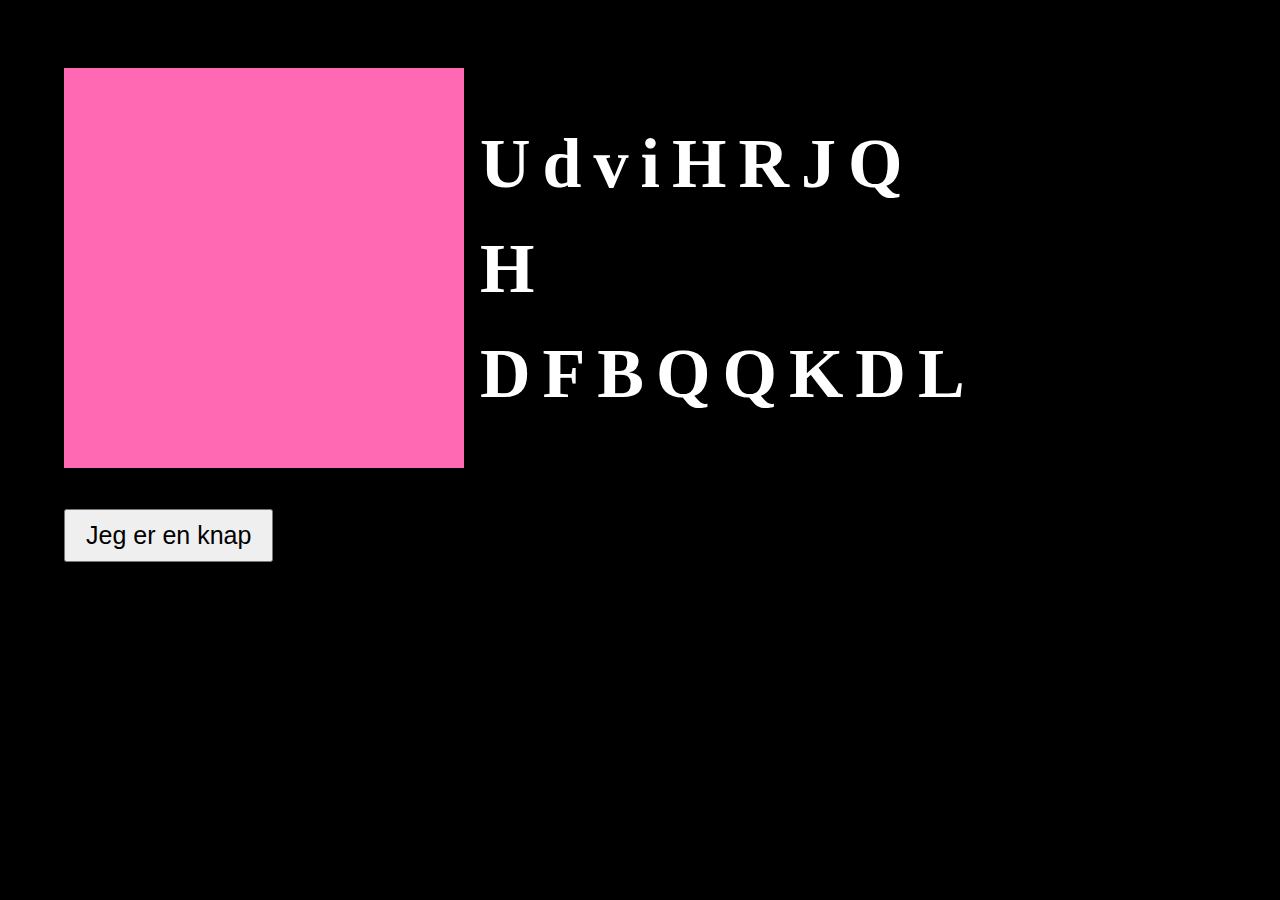
==== HTML/index.html @ 408a9412 "Opsat Repo + oprettet forside + lavet forside animation" ====
<!DOCTYPE html>
<html lang="en">
  <head>
    <meta charset="UTF-8" />
    <meta name="viewport" content="width=device-width, initial-scale=1.0" />
    <title>Document</title>
    <link rel="stylesheet" href="../Assets/CSS/globalStyle.css" />
    <link rel="stylesheet" href="../Assets/CSS/index.css" />
    <script src="../Assets/JS/app.js" defer></script>
  </head>
  <body>
    <header></header>

    <main>
      <article class="hero">
        <div class="contentWrapper">
          <div class="heroImgDiv">
            <img class="heroImg" src="" alt="" />
          </div>
          <h1>
            Udvikler <br />
            & <br />
            Designer
          </h1>
        </div>
        <button class="heroBtn">Jeg er en knap</button>
      </article>
    </main>

    <footer></footer>
  </body>
</html>
---- Assets/CSS/globalStyle.css ----
*,
*::before,
*::after{
    box-sizing: border-box;
}

:root{
    --stdPadding: 0px;
    --stdMargin: 0px;
}

body{
    margin: 0;
    padding: 0;
    line-height: 1.5;
    background-color: black;
}

p,
h1,
h2,
h3,
h4{
    color: white;
}
---- Assets/CSS/index.css ----
.hero {
    display: flex;
    flex-direction: column; 
    padding-left: 4rem;
    padding-top: 4rem;
    gap: 1rem; 
  }
  
  .contentWrapper {
    display: flex;
    align-items: center; 
    justify-content: space-between; 
    gap: 1rem; 
    width: 100%; 
  }
  
  .heroImgDiv {
    background-color: hotpink;
    width: 400px;
    height: 400px;
  }
  
  .hero h1 {
    flex: 1; 
    font-size: 70px; 
    letter-spacing: 12px;
  }
  
  .heroBtn {
    margin-top: 20px; 
    padding: 10px 20px; 
    width: auto; 
    align-self: flex-start; 
    font-size: 25px;
  }
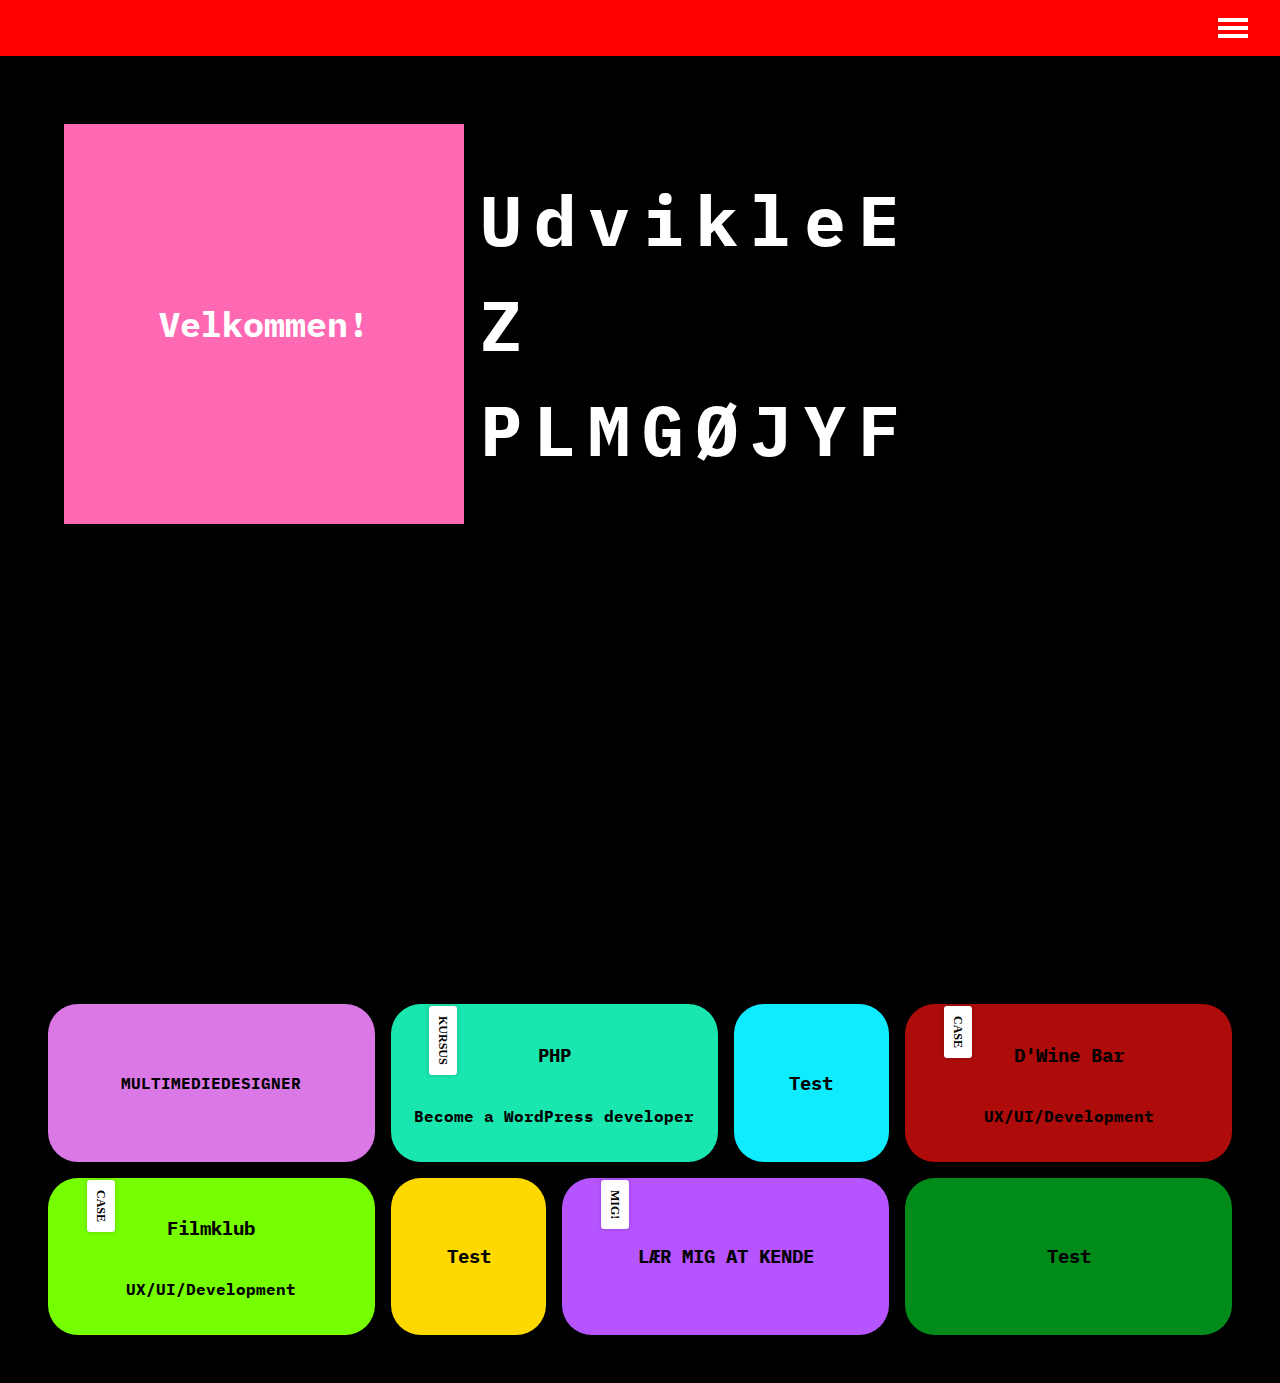
==== commit d2236982: "Forside + animation" ====
--- a/HTML/index.html
+++ b/HTML/index.html
@@ -9,13 +9,27 @@
     <script src="../Assets/JS/app.js" defer></script>
   </head>
   <body>
-    <header></header>
+    <header>
+      <nav class="navbar">
+        <ul class="nav-list" id="nav-list">
+          <li><a href="#">Home</a></li>
+          <li><a href="#">About</a></li>
+          <li><a href="#">Services</a></li>
+          <li><a href="#">Contact</a></li>
+        </ul>
+        <div class="menu-icon" id="menu-icon">
+          <div class="bar bar1"></div>
+          <div class="bar bar2"></div>
+          <div class="bar bar3"></div>
+        </div>
+      </nav>
+    </header>
 
     <main>
-      <article class="hero">
+      <section id="secId1" class="hero">
         <div class="contentWrapper">
           <div class="heroImgDiv">
-            <img class="heroImg" src="" alt="" />
+            <div class="greetingText">Velkommen!</div>
           </div>
           <h1>
             Udvikler <br />
@@ -23,8 +37,58 @@
             Designer
           </h1>
         </div>
-        <button class="heroBtn">Jeg er en knap</button>
-      </article>
+      </section>
+      <section class="FEPSection">
+        <div class="FepWrapper">
+          <div class="boxDiv box1">
+            <a href="link-to-multimediadesigner" class="boxLink">
+              <p>MULTIMEDIEDESIGNER</p>
+            </a>
+          </div>
+          <div class="boxDiv box2">
+            <a href="link-to-php" class="boxLink">
+              <span class="label">KURSUS</span>
+              <h3>PHP</h3>
+              <p>Become a WordPress developer</p>
+            </a>
+          </div>
+          <div class="boxDiv box3">
+            <a href="link-to-test1" class="boxLink">
+              <h3>Test</h3>
+            </a>
+          </div>
+          <div class="boxDiv box4">
+            <a href="link-to-dwine-bar" class="boxLink">
+              <span class="label">CASE</span>
+              <h3>D'Wine Bar</h3>
+              <p>UX/UI/Development</p>
+            </a>
+          </div>
+          <div class="boxDiv box5">
+            <a href="link-to-filmklub" class="boxLink">
+              <span class="label">CASE</span>
+              <h3>Filmklub</h3>
+              <p>UX/UI/Development</p>
+            </a>
+          </div>
+          <div class="boxDiv box6">
+            <a href="link-to-test2" class="boxLink">
+              <h3>Test</h3>
+            </a>
+          </div>
+          <div class="boxDiv box7">
+            <a href="link-to-laer-mig" class="boxLink">
+              <span class="label">MIG!</span>
+              <h3>LÆR MIG AT KENDE</h3>
+            </a>
+          </div>
+          <div class="boxDiv box8">
+            <a href="link-to-test3" class="boxLink">
+              <h3>Test</h3>
+            </a>
+          </div>
+        </div>
+      </section>
     </main>
 
     <footer></footer>
--- a/Assets/CSS/globalStyle.css
+++ b/Assets/CSS/globalStyle.css
@@ -1,3 +1,5 @@
+@import url('https://fonts.googleapis.com/css2?family=IBM+Plex+Mono:ital,wght@0,100;0,200;0,300;0,400;0,500;0,600;0,700;1,100;1,200;1,300;1,400;1,500;1,600;1,700&display=swap');
+
 *,
 *::before,
 *::after{
@@ -8,6 +10,11 @@
     --stdPadding: 0px;
     --stdMargin: 0px;
 }
+
+html {
+    scroll-behavior: smooth;
+  }
+  
 
 body{
     margin: 0;
@@ -21,5 +28,80 @@
 h2,
 h3,
 h4{
+    font-family: "IBM Plex Mono", monospace;
     color: white;
-}+}
+
+
+.navbar {
+    display: flex;
+    padding: 1rem 2rem;
+    background-color: red;
+    position: sticky; 
+    top: 0; 
+    z-index: 1000; 
+}
+
+
+.menu-icon {
+    display: flex;
+    flex-direction: column;
+    cursor: pointer;
+    width: 30px;
+    margin-left: auto; 
+}
+
+.nav-list {
+    list-style: none;
+    display: flex;
+    gap: 2rem;
+    margin: 0;
+}
+
+.nav-list li a {
+    color: white; 
+    text-decoration: none;
+    font-weight: bold;
+    font-size: 50px;
+    padding-top: 5rem;
+}
+
+.bar {
+    height: 4px;
+    width: 100%;
+    background-color: white; 
+    margin: 2px 0;
+    transition: 0.3s;
+}
+
+#nav-list {
+    display: none; 
+    position: absolute; 
+    top: 3rem; 
+    right: 0; 
+    background-color: grey; 
+    width: 50%; 
+    height: 100vh;
+    padding: 1rem 0; 
+    text-align: center;
+}
+
+
+  /* Active class til burgermenu */
+#nav-list.active {
+    display: block; 
+}
+
+  /* Burgerbar animation = x */
+
+  .menu-icon.open .bar1 {
+    transform: rotate(45deg) translate(5px, 5px); 
+}
+
+.menu-icon.open .bar2 {
+    opacity: 0; 
+}
+
+.menu-icon.open .bar3 {
+    transform: rotate(-45deg) translate(5px, -5px); 
+}
--- a/Assets/CSS/index.css
+++ b/Assets/CSS/index.css
@@ -1,9 +1,12 @@
+/* Hero Section */
+
 .hero {
     display: flex;
     flex-direction: column; 
     padding-left: 4rem;
     padding-top: 4rem;
     gap: 1rem; 
+    height: 100vh;
   }
   
   .contentWrapper {
@@ -15,10 +18,28 @@
   }
   
   .heroImgDiv {
-    background-color: hotpink;
+    position: relative;
     width: 400px;
     height: 400px;
-  }
+    background-color: hotpink; 
+    display: flex;
+    justify-content: center;
+    align-items: center;
+  }
+  
+  .greetingText {
+    position: absolute;
+    top: 50%; 
+    left: 50%; 
+    transform: translate(-50%, -50%); 
+    font-size: 35px;
+    font-weight: bold;
+    font-family: "IBM Plex Mono", monospace;
+    color: white;
+    text-align: center;
+  }
+  
+  
   
   .hero h1 {
     flex: 1; 
@@ -33,4 +54,162 @@
     align-self: flex-start; 
     font-size: 25px;
   }
+
+/* FEP Section */
+.FEPSection {
+  padding: 3rem;
+}
+
+.FepWrapper {
+  display: grid;
+  grid-template-columns: repeat(7, 1fr);
+  gap: 1rem;
+}
+
+.boxDiv {
+  position: relative; 
+  display: flex;
+  flex-direction: column;
+  justify-content: center;
+  align-items: center;
+  color: black; 
+  padding: 1rem;
+  border-radius: 30px;
+  text-align: center;
+  transition: transform 0.3s ease, background-color 0.3s ease, outline 0.3s ease; 
+  cursor: pointer; 
+  background-color: white; 
+  border: 2px solid transparent; 
+}
+
+/* link styling */
+.boxLink {
+  display: flex; 
+  flex-direction: column; 
+  justify-content: center; 
+  align-items: center; 
+  text-decoration: none; 
+  height: 100%; 
+  color: inherit; 
+}
+
+.boxDiv h3,
+.boxDiv p {
+  font-weight: bold;
+  color: black;
+}
+
+/* Label */
+.label {
+  position: absolute;
+  top: 0%; 
+  left: 20%; 
+  background-color: white; 
+  color: black; 
+  padding: 5px 10px; 
+  font-size: 12px; 
+  font-weight: bold; 
+  text-transform: uppercase; 
+  transform: rotate(90deg); 
+  transform-origin: top left; 
+  margin-top: 0px; 
+  border-radius: 3px; 
+  box-shadow: 0px 0px 5px rgba(0, 0, 0, 0.2); 
+}
+
+/* Box background colors */
+.box1 {
+  background-color: #DA78E6;
+  grid-column: span 2;
+}
+
+.box2 {
+  background-color: #1AE6AF;
+  grid-column: span 2;
+}
+
+.box3 {
+  background-color: #0FECFF;
+}
+
+.box4 {
+  background-color: #AE0B0B;
+  grid-column: span 2;
+}
+
+.box5 {
+  background-color: #76FF00;
+  grid-column: span 2;
+}
+
+.box6 {
+  background-color: #FFD800;
+}
+
+.box7 {
+  background-color: #B655FF;
+  grid-column: span 2;
+}
+
+.box8 {
+  background-color: #008B1B;
+  grid-column: span 2;
+}
+
+/* Hover effect */
+.boxDiv:hover {
+  transform: scale(1.05); 
+  outline: 4px solid transparent; 
+  background-color: black; 
+}
+
+/* Hover colors for divs */
+.box1:hover {
+  color: #DA78E6; 
+  outline-color: #DA78E6; 
+}
+
+.box2:hover {
+  color: #1AE6AF; 
+  outline-color: #1AE6AF; 
+}
+
+.box3:hover {
+  color: #0FECFF; 
+  outline-color: #0FECFF; 
+}
+
+.box4:hover {
+  color: #AE0B0B; 
+  outline-color: #AE0B0B; 
+}
+
+.box5:hover {
+  color: #76FF00; 
+  outline-color: #76FF00; 
+}
+
+.box6:hover {
+  color: #FFD800; 
+  outline-color: #FFD800; 
+}
+
+.box7:hover {
+  color: #B655FF; 
+  outline-color: #B655FF; 
+}
+
+.box8:hover {
+  color: #008B1B; 
+  outline-color: #008B1B; 
+}
+
+.boxDiv:hover h3,
+.boxDiv:hover p {
+  color: inherit; 
+}
+
+  
+  
+
   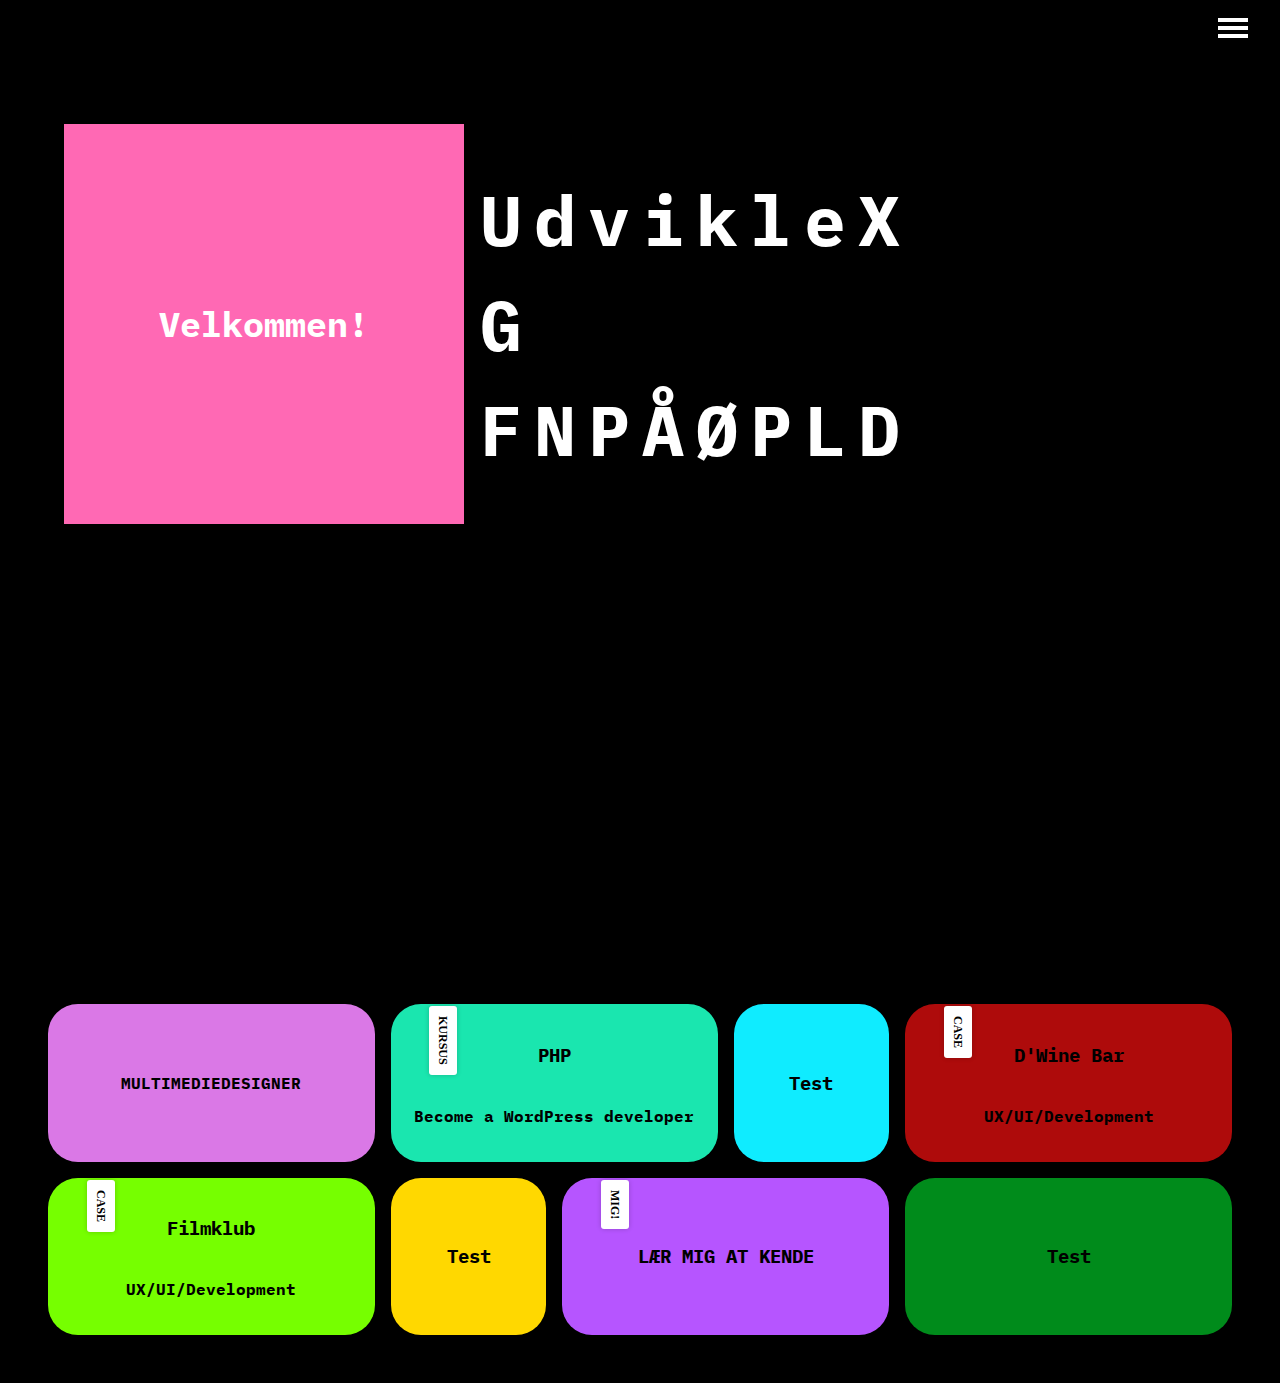
==== commit 1f505929: "Sticky nav" ====
--- a/HTML/index.html
+++ b/HTML/index.html
@@ -26,7 +26,7 @@
     </header>
 
     <main>
-      <section id="secId1" class="hero">
+      <section class="hero">
         <div class="contentWrapper">
           <div class="heroImgDiv">
             <div class="greetingText">Velkommen!</div>
--- a/Assets/CSS/globalStyle.css
+++ b/Assets/CSS/globalStyle.css
@@ -32,16 +32,20 @@
     color: white;
 }
 
+header{
+    position: sticky;
+    top: 0;
+    z-index: 1000;
+}
 
 .navbar {
     display: flex;
     padding: 1rem 2rem;
-    background-color: red;
-    position: sticky; 
+    background-color: black;
+    position: sticky;
     top: 0; 
     z-index: 1000; 
 }
-
 
 .menu-icon {
     display: flex;
@@ -77,7 +81,7 @@
 #nav-list {
     display: none; 
     position: absolute; 
-    top: 3rem; 
+    top: 0; 
     right: 0; 
     background-color: grey; 
     width: 50%; 
@@ -94,7 +98,7 @@
 
   /* Burgerbar animation = x */
 
-  .menu-icon.open .bar1 {
+.menu-icon.open .bar1 {
     transform: rotate(45deg) translate(5px, 5px); 
 }
 
--- a/Assets/CSS/index.css
+++ b/Assets/CSS/index.css
@@ -38,8 +38,6 @@
     color: white;
     text-align: center;
   }
-  
-  
   
   .hero h1 {
     flex: 1; 
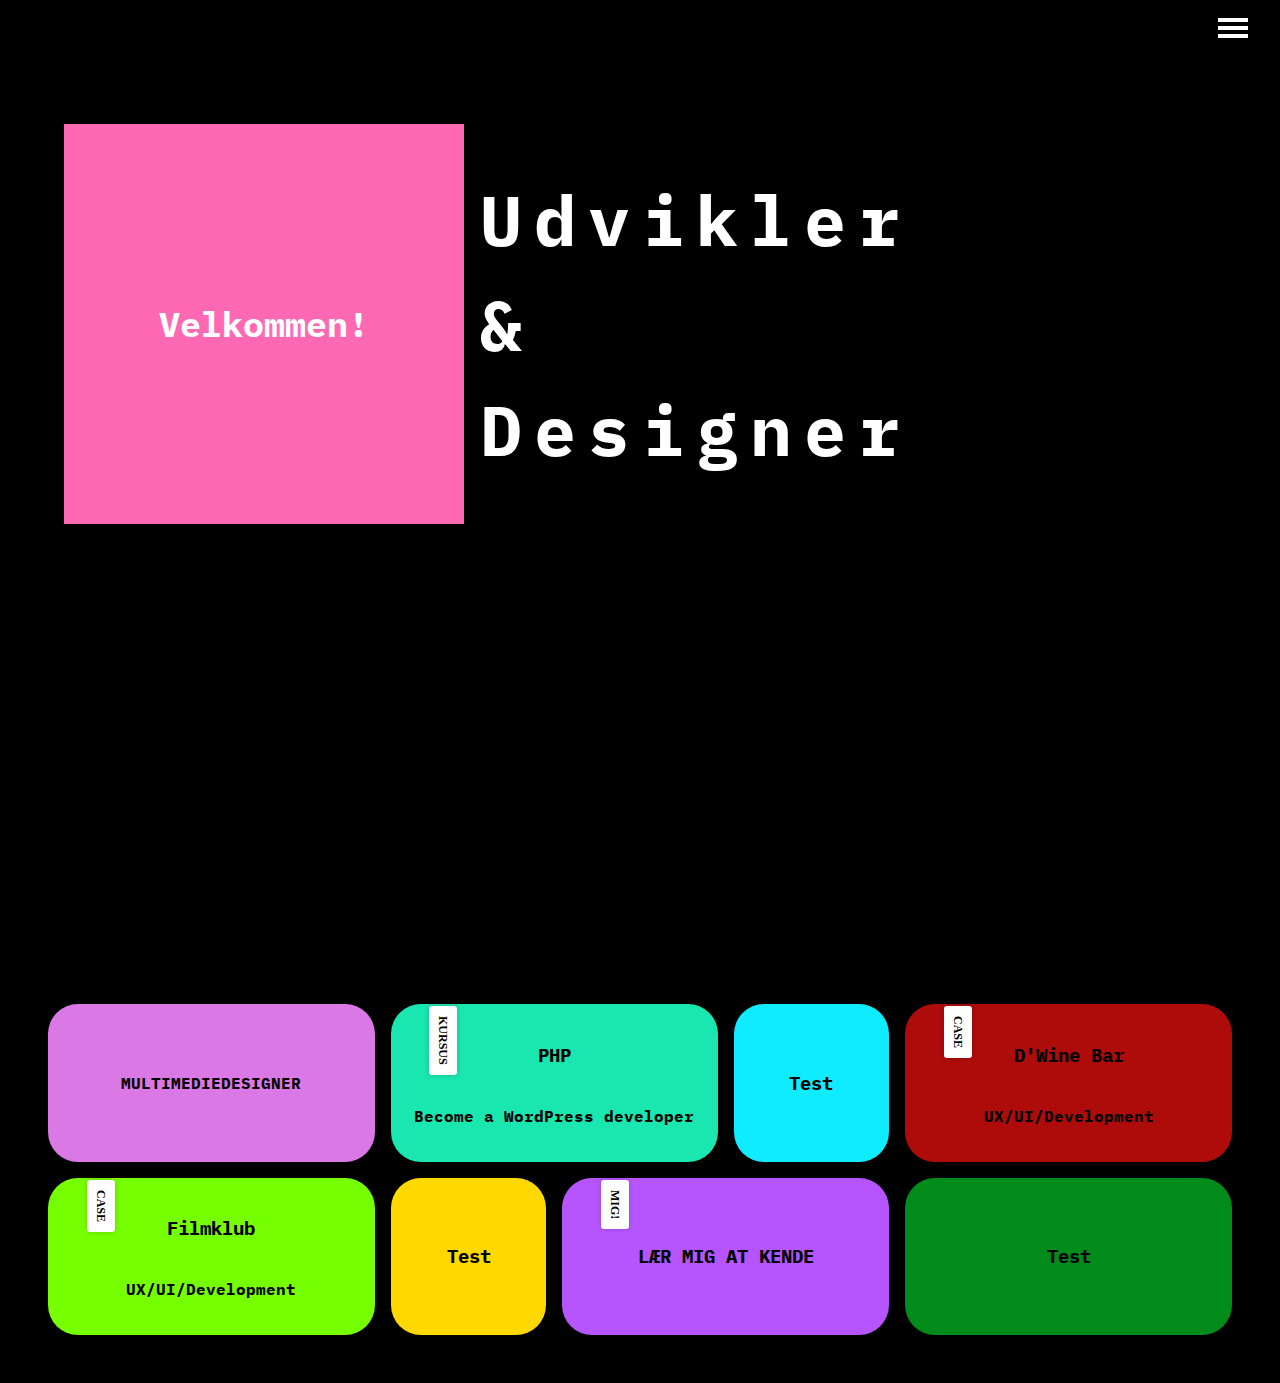
==== commit a5136e5c: "Nav created + css + About lock animation" ====
--- a/HTML/index.html
+++ b/HTML/index.html
@@ -12,10 +12,9 @@
     <header>
       <nav class="navbar">
         <ul class="nav-list" id="nav-list">
-          <li><a href="#">Home</a></li>
-          <li><a href="#">About</a></li>
-          <li><a href="#">Services</a></li>
-          <li><a href="#">Contact</a></li>
+          <li><a href="index.html">Forside</a></li>
+          <li><a href="about.html">Om mig</a></li>
+          <li><a href="#">Cases</a></li>
         </ul>
         <div class="menu-icon" id="menu-icon">
           <div class="bar bar1"></div>
@@ -31,7 +30,7 @@
           <div class="heroImgDiv">
             <div class="greetingText">Velkommen!</div>
           </div>
-          <h1>
+          <h1 class="heroH1">
             Udvikler <br />
             & <br />
             Designer
@@ -77,7 +76,7 @@
             </a>
           </div>
           <div class="boxDiv box7">
-            <a href="link-to-laer-mig" class="boxLink">
+            <a href="about.html" class="boxLink">
               <span class="label">MIG!</span>
               <h3>LÆR MIG AT KENDE</h3>
             </a>
--- a/Assets/CSS/globalStyle.css
+++ b/Assets/CSS/globalStyle.css
@@ -60,14 +60,21 @@
     display: flex;
     gap: 2rem;
     margin: 0;
+    justify-content: center;
+    align-items: center;
+}
+
+.nav-list li:nth-child(1){
+    padding-top: 25%;
 }
 
 .nav-list li a {
-    color: white; 
+    color: black; 
     text-decoration: none;
     font-weight: bold;
-    font-size: 50px;
-    padding-top: 5rem;
+    font-size: 80px;
+    padding-top: 1rem;
+    padding-bottom: 1rem;
 }
 
 .bar {
@@ -83,13 +90,18 @@
     position: absolute; 
     top: 0; 
     right: 0; 
-    background-color: grey; 
+    background-color: #FFFFF0; 
     width: 50%; 
     height: 100vh;
     padding: 1rem 0; 
     text-align: center;
 }
 
+  /* Nav text hover */
+  .nav-list li a:hover {
+    color: hotpink; 
+    cursor: pointer;
+}
 
   /* Active class til burgermenu */
 #nav-list.active {
@@ -100,12 +112,15 @@
 
 .menu-icon.open .bar1 {
     transform: rotate(45deg) translate(5px, 5px); 
+    background-color: black;
 }
 
 .menu-icon.open .bar2 {
     opacity: 0; 
+    background-color: black;
 }
 
 .menu-icon.open .bar3 {
     transform: rotate(-45deg) translate(5px, -5px); 
+    background-color: black;
 }
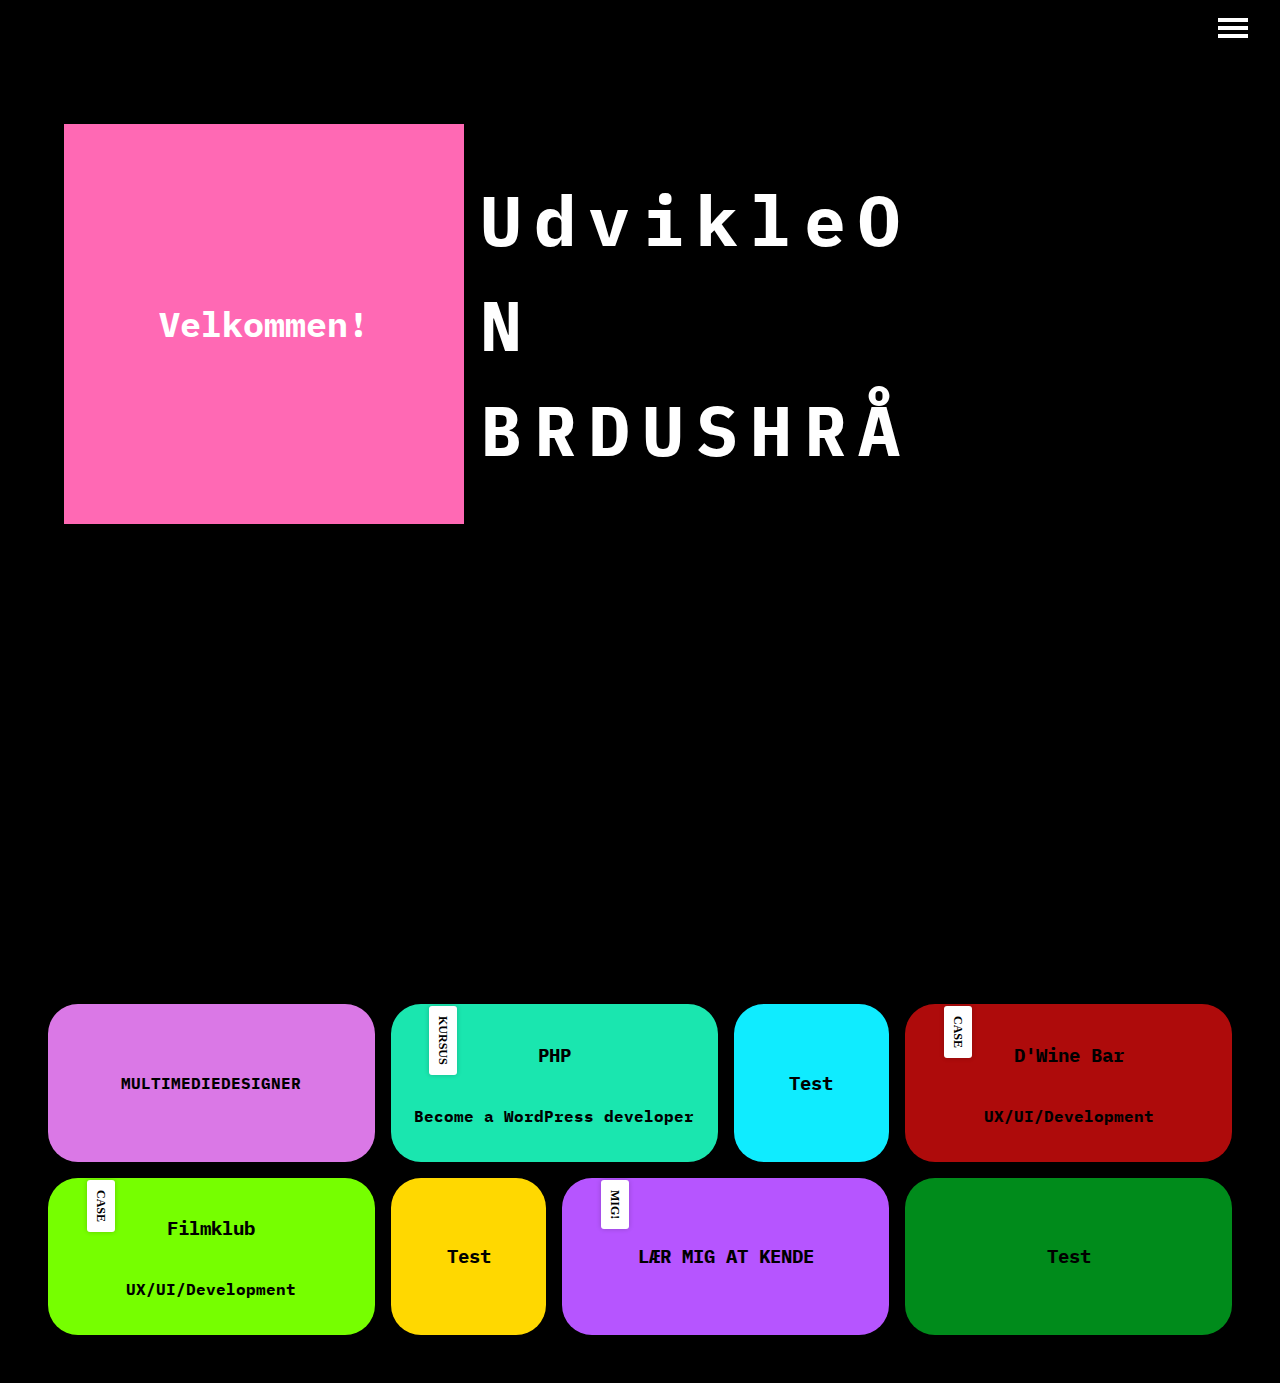
==== commit 7f09bb1b: "JS + CSS Animation + om mig" ====
--- a/HTML/index.html
+++ b/HTML/index.html
@@ -6,6 +6,7 @@
     <title>Document</title>
     <link rel="stylesheet" href="../Assets/CSS/globalStyle.css" />
     <link rel="stylesheet" href="../Assets/CSS/index.css" />
+    <script src="../Assets/JS/hero.js" defer></script>
     <script src="../Assets/JS/app.js" defer></script>
   </head>
   <body>
--- a/Assets/CSS/globalStyle.css
+++ b/Assets/CSS/globalStyle.css
@@ -90,7 +90,7 @@
     position: absolute; 
     top: 0; 
     right: 0; 
-    background-color: #FFFFF0; 
+    background-color: #fbfefc; 
     width: 50%; 
     height: 100vh;
     padding: 1rem 0; 
@@ -99,7 +99,7 @@
 
   /* Nav text hover */
   .nav-list li a:hover {
-    color: hotpink; 
+    color: #0088cc; 
     cursor: pointer;
 }
 
